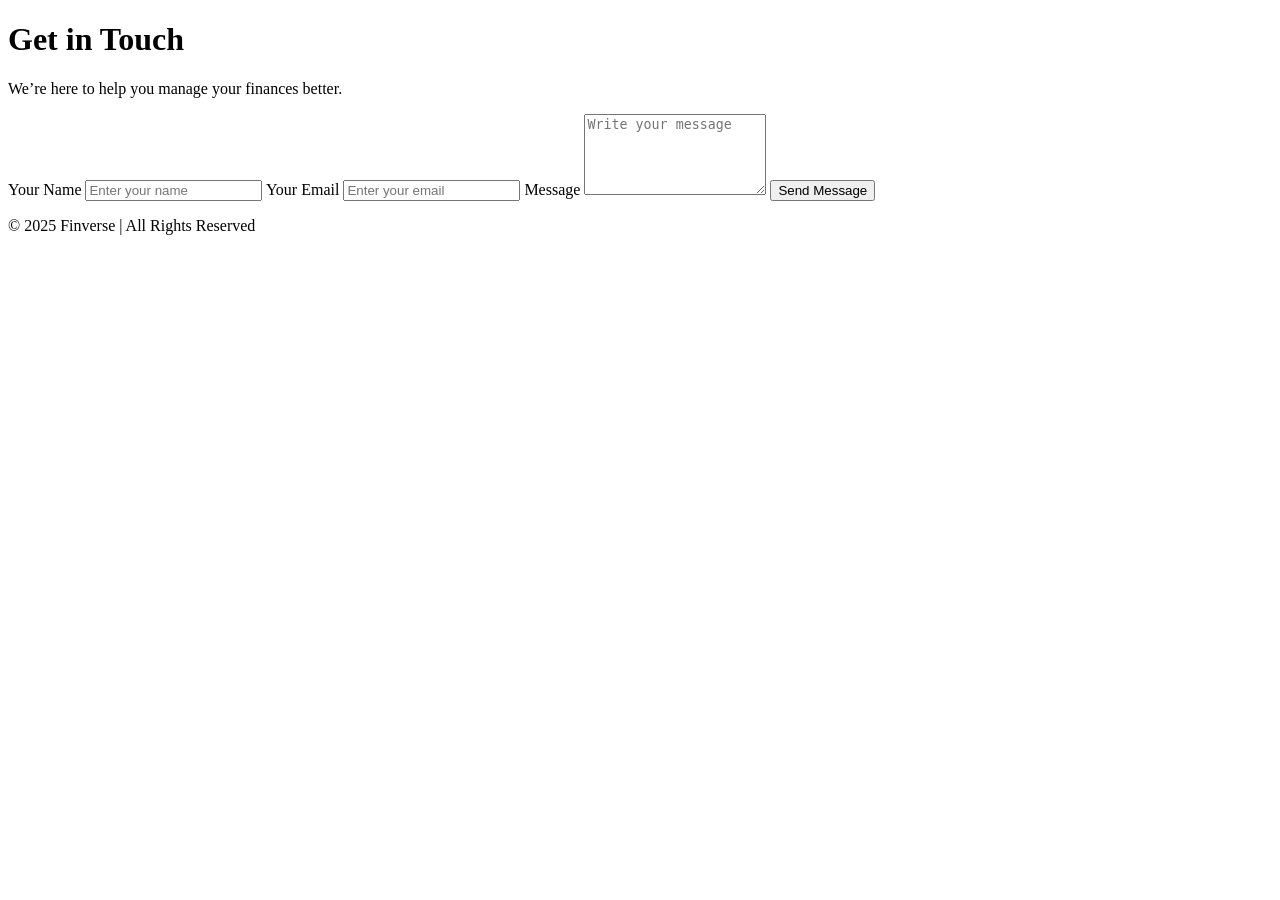
==== contact.html @ 03a81e35 "Add files via upload version 1 code updated." ====
<!DOCTYPE html>
<html lang="en">
<head>
    <meta charset="UTF-8">
    <meta name="viewport" content="width=device-width, initial-scale=1.0">
    <title>Finverse | Contact</title>
    <link rel="stylesheet" href="contact.css"> 
    <!-- Use a separate CSS file for this page -->
</head>
<body>

    <!-- HEADER -->
    <header class="contact-header">
        <h1 class="contact-title">Get in Touch</h1>
        <p class="contact-subtitle">We’re here to help you manage your finances better.</p>
    </header>

    <!-- CONTACT FORM SECTION -->
    <section class="contact-section-box">
        <form class="contact-form-box">

            <label for="username">Your Name</label>
            <input type="text" id="username" placeholder="Enter your name">

            <label for="useremail">Your Email</label>
            <input type="email" id="useremail" placeholder="Enter your email">

            <label for="usermessage">Message</label>
            <textarea id="usermessage" rows="5" placeholder="Write your message"></textarea>

            <button type="submit" class="contact-btn-send">Send Message</button>
        </form>
    </section>

    <!-- FOOTER -->
    <footer class="contact-footer">
        <p>© 2025 Finverse | All Rights Reserved</p>
    </footer>

</body>
</html>
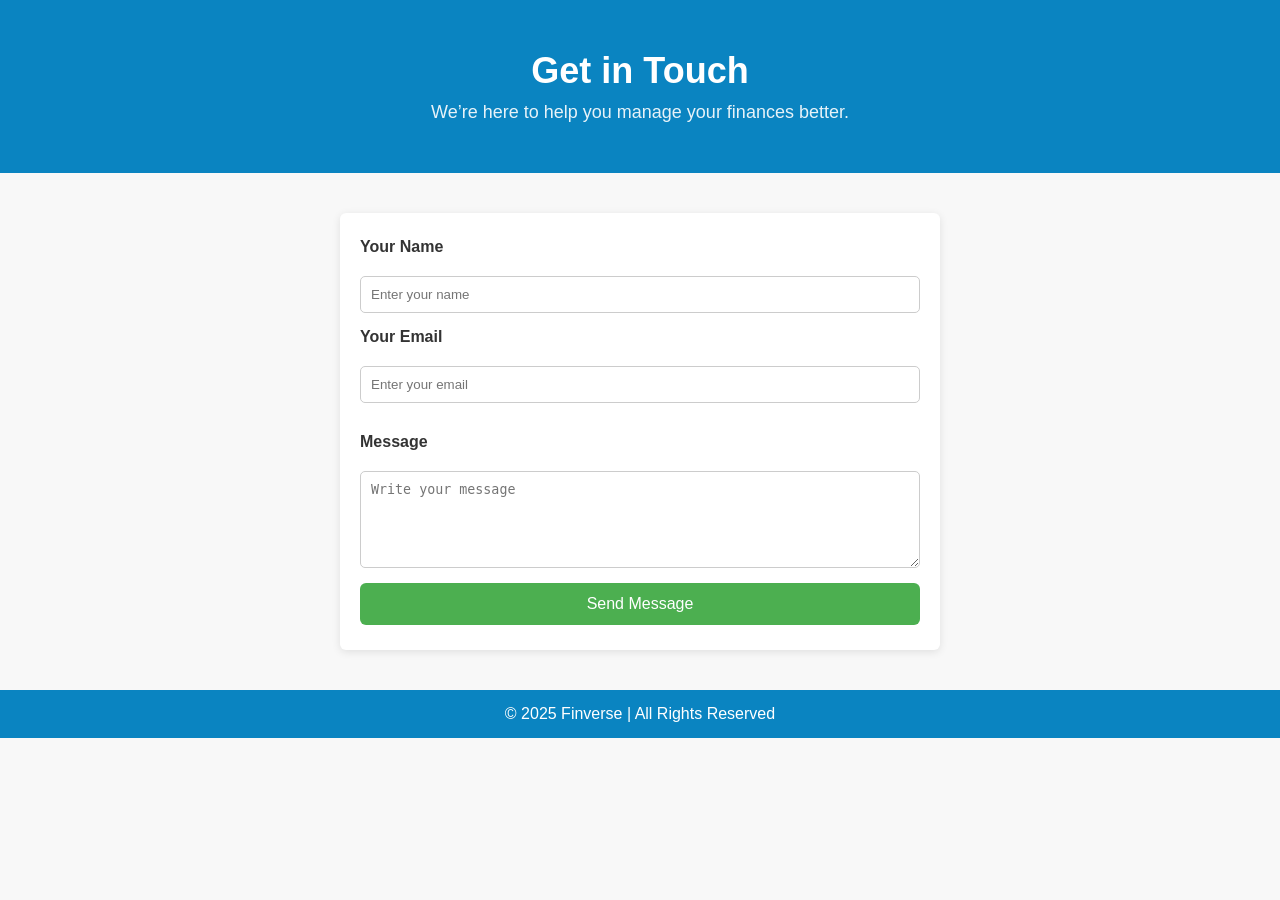
==== commit 34da61ed: "modification Update contact page and homepage HTML/CSS for new JS features" ====
--- a/contact.html
+++ b/contact.html
@@ -5,17 +5,17 @@
     <meta name="viewport" content="width=device-width, initial-scale=1.0">
     <title>Finverse | Contact</title>
     <link rel="stylesheet" href="contact.css"> 
-    <!-- Use a separate CSS file for this page -->
+    
 </head>
 <body>
 
-    <!-- HEADER -->
+    
     <header class="contact-header">
         <h1 class="contact-title">Get in Touch</h1>
         <p class="contact-subtitle">We’re here to help you manage your finances better.</p>
     </header>
 
-    <!-- CONTACT FORM SECTION -->
+   
     <section class="contact-section-box">
         <form class="contact-form-box">
 
@@ -24,6 +24,7 @@
 
             <label for="useremail">Your Email</label>
             <input type="email" id="useremail" placeholder="Enter your email">
+            <p id="emailError" style="color:red;"></p>
 
             <label for="usermessage">Message</label>
             <textarea id="usermessage" rows="5" placeholder="Write your message"></textarea>
@@ -32,10 +33,13 @@
         </form>
     </section>
 
-    <!-- FOOTER -->
+   
     <footer class="contact-footer">
         <p>© 2025 Finverse | All Rights Reserved</p>
     </footer>
+    
+<script src="contact.js"></script>
+
 
 </body>
 </html>
--- a/contact.css
+++ b/contact.css
@@ -0,0 +1,90 @@
+
+* {
+    margin: 0;
+    padding: 0;
+    box-sizing: border-box;
+}
+
+
+body {
+    font-family: Arial, sans-serif;
+    background: #f8f8f8;
+    color: #333;
+}
+
+
+.contact-header {
+    background: #0a84c1;
+    color: white;
+    text-align: center;
+    padding: 50px 20px;
+}
+
+.contact-title {
+    font-size: 36px;
+    margin-bottom: 10px;
+}
+
+.contact-subtitle {
+    font-size: 18px;
+    opacity: 0.9;
+}
+
+
+.contact-section-box {
+    width: 90%;
+    max-width: 600px;
+    margin: 40px auto;
+    background: white;
+    padding: 25px 20px;
+    border-radius: 6px;
+    box-shadow: 0 2px 8px rgba(0,0,0,0.1);
+}
+
+.contact-form-box {
+    display: flex;
+    flex-direction: column;
+    gap: 15px;
+}
+
+.contact-form-box label {
+    font-weight: bold;
+    margin-bottom: 5px;
+}
+
+.contact-form-box input,
+.contact-form-box textarea {
+    width: 100%;
+    padding: 10px;
+    border: 1px solid #ccc;
+    border-radius: 5px;
+}
+
+.contact-btn-send {
+  display: inline-block;
+    padding: 12px 25px;
+    background: #4CAF50;
+    color: white;
+    font-size: 16px;
+    border: none;
+    border-radius: 6px;
+    cursor: pointer;
+    transition: 0.3s ease;
+}
+
+.contact-btn-send:hover {
+      background: #45a049;     
+    transform: translateY(-3px);  
+    box-shadow: 0 4px 10px rgba(0,0,0,0.2);
+}
+
+
+.contact-footer {
+    text-align: center;
+    padding: 15px;
+    background: #0a84c1;
+    color: white;
+    margin-top: 40px;
+}
+
+
